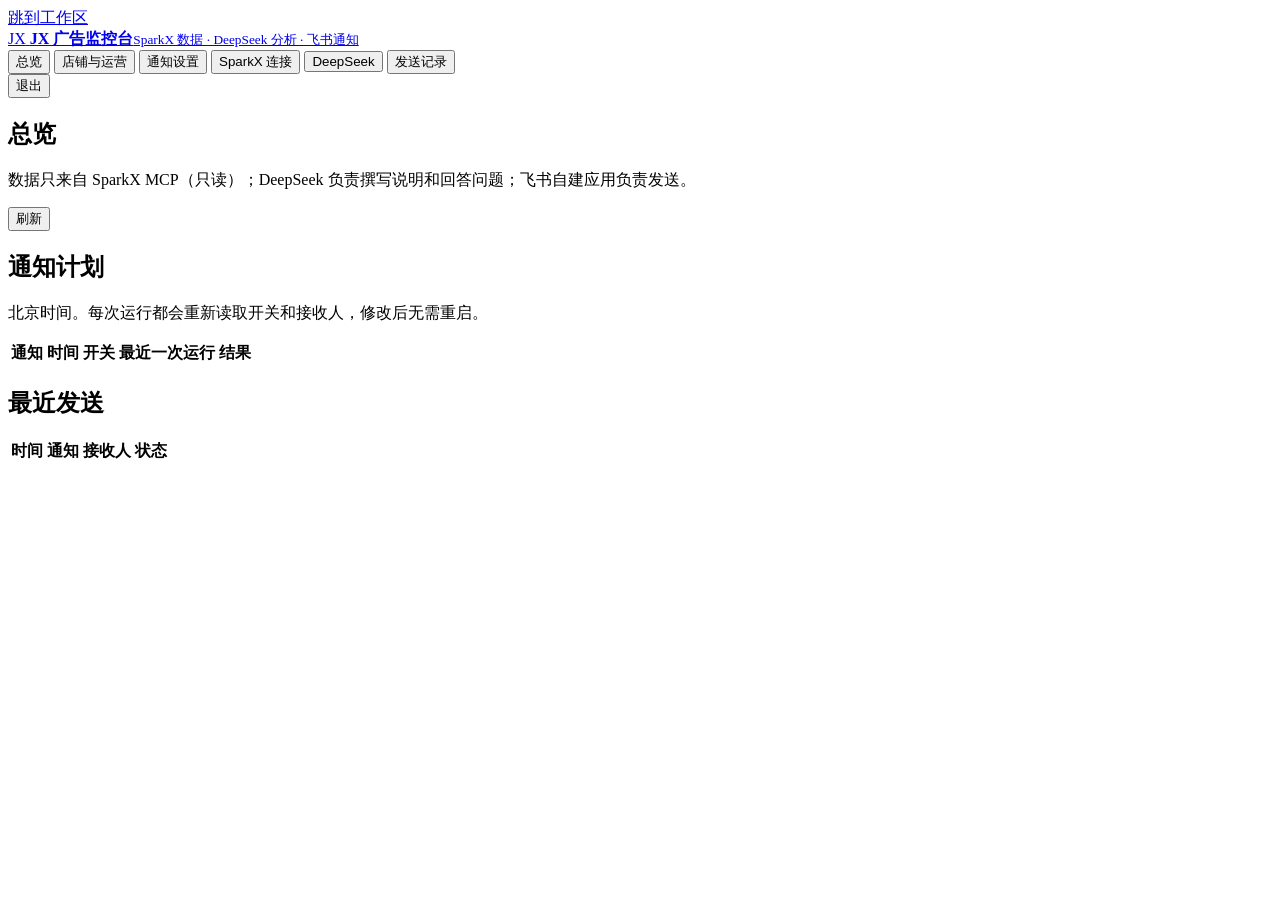
==== src/jx_alert/admin_ui/index.html @ 5958ccd2 "Remove the remaining Lingxing code; ignore unused runtime fields by name - Console: drop the name-ba" ====
<!doctype html>
<html lang="zh-CN">
<head>
  <meta charset="utf-8">
  <meta name="viewport" content="width=device-width, initial-scale=1">
  <meta name="color-scheme" content="light">
  <meta name="jx-console-csrf" content="{{CSRF}}">
  <title>JX 广告监控台</title>
  <link rel="stylesheet" href="/console/assets/console.css">
  <script src="/console/assets/console.js" defer></script>
</head>
<body>
  <a class="skip" href="#workspace">跳到工作区</a>
  <header class="masthead">
    <div class="masthead-inner">
      <a class="brand" href="/console/"><span class="brand-mark" aria-hidden="true">JX</span>
        <span><strong>JX 广告监控台</strong><small>SparkX 数据 · DeepSeek 分析 · 飞书通知</small></span></a>
      <nav class="navigation" aria-label="工作区">
        <button type="button" data-view="overview" aria-current="page">总览</button>
        <button type="button" data-view="stores">店铺与运营</button>
        <button type="button" data-view="notifications">通知设置</button>
        <button type="button" data-view="sparkx">SparkX 连接</button>
        <button type="button" data-view="deepseek">DeepSeek</button>
        <button type="button" data-view="deliveries">发送记录</button>
      </nav>
      <button type="button" id="logout" class="logout">退出</button>
    </div>
  </header>

  <main class="workspace" id="workspace" tabindex="-1">
    <div id="global-status" class="notice" role="status" hidden></div>

    <section data-panel="overview" aria-labelledby="overview-title">
      <div class="page-heading"><div><h1 id="overview-title">总览</h1>
        <p class="muted">数据只来自 SparkX MCP（只读）；DeepSeek 负责撰写说明和回答问题；飞书自建应用负责发送。</p></div>
        <button type="button" class="button secondary" data-refresh="overview">刷新</button></div>
      <div class="cards" id="status-cards"></div>
      <section class="panel"><div class="section-heading"><h2>通知计划</h2>
        <p class="muted">北京时间。每次运行都会重新读取开关和接收人，修改后无需重启。</p></div>
        <div class="table-scroll"><table><thead><tr><th scope="col">通知</th><th scope="col">时间</th><th scope="col">开关</th>
          <th scope="col">最近一次运行</th><th scope="col">结果</th></tr></thead><tbody id="lane-rows"></tbody></table></div></section>
      <section class="panel"><div class="section-heading"><h2>最近发送</h2></div>
        <div class="table-scroll"><table><thead><tr><th scope="col">时间</th><th scope="col">通知</th><th scope="col">接收人</th>
          <th scope="col">状态</th></tr></thead><tbody id="recent-rows"></tbody></table></div></section>
    </section>

    <section data-panel="stores" aria-labelledby="stores-title" hidden>
      <div class="page-heading"><div><h1 id="stores-title">店铺与运营</h1>
        <p class="muted">店铺来自 SparkX Token 授权的 Profile。每家店可指定运营（通知群成员）：未指定时通知照常发到群里，标注「未映射运营」；指定后，这家店出现异常时群消息会 @ 对应运营。关闭监控的店铺不进入任何通知。</p></div>
        <div class="control-actions"><button type="button" class="button secondary" id="refresh-roster">从 SparkX 刷新店铺</button></div></div>
      <div id="stores-status" class="notice" role="status" hidden></div>
      <section class="panel">
        <div class="toolbar"><label class="sr-only" for="store-search">搜索店铺或运营</label>
          <input id="store-search" type="search" placeholder="搜索店铺、站点或运营" autocomplete="off">
          <span id="roster-time" class="muted"></span></div>
        <div class="table-scroll"><table class="stores-table"><thead><tr><th scope="col">店铺</th><th scope="col">站点</th>
          <th scope="col">类型</th><th scope="col">监控</th><th scope="col">运营</th></tr></thead>
          <tbody id="store-rows"></tbody></table></div>
      </section>
      <section class="panel picker" id="operator-picker" hidden aria-labelledby="picker-title">
        <div class="section-heading"><div><h2 id="picker-title">选择运营</h2><p class="muted" id="picker-store"></p></div>
          <button type="button" class="link-button" id="picker-close">关闭</button></div>
        <div class="picker-body"><input id="picker-search" type="search" placeholder="搜索通知群成员" autocomplete="off">
          <fieldset id="picker-members" class="members"><legend class="sr-only">通知群成员</legend></fieldset>
          <div class="save-bar"><span class="muted">最多 10 位；只能选择通知群内的成员。</span>
            <button type="button" class="button primary" id="picker-save">保存运营</button></div></div>
      </section>
    </section>

    <section data-panel="notifications" aria-labelledby="notifications-title" hidden>
      <div class="page-heading"><div><h1 id="notifications-title">通知设置</h1>
        <p class="muted">三类通知均由 SparkX 直出数据生成，默认全部开启：始终发到通知群，店铺还没有运营时也照常发送；为店铺指定运营后，群消息会 @ 出问题店铺的对应运营。</p></div></div>
      <div id="notifications-status" class="notice" role="status" hidden></div>
      <div class="grid-2">
        <section class="panel" aria-labelledby="group-title"><div class="section-heading"><div><h2 id="group-title">通知群</h2>
          <p class="muted">群消息与群内 @机器人 问答使用此群；负责人和运营从此群成员中选择。</p></div></div>
          <div class="panel-body"><p>当前：<strong id="current-group">—</strong></p>
            <div class="inline-form"><label for="group-select">更换为</label><select id="group-select" disabled><option value="">先读取群列表</option></select>
              <button type="button" class="button secondary" id="load-groups">读取群列表</button></div>
            <label class="check"><input type="checkbox" id="group-confirm">我确认更换：旧群里尚未发送的消息将停止发送，不会补发到新群。</label>
            <div class="save-bar"><span></span><button type="button" class="button primary" id="save-group" disabled>保存通知群</button></div></div>
        </section>
        <section class="panel" aria-labelledby="leads-title"><div class="section-heading"><div><h2 id="leads-title">负责人</h2>
          <p class="muted">私聊接收，只能是通知群成员。</p></div></div>
          <div class="panel-body lead-list">
            <div class="lead"><div><strong>总负责人</strong><span class="muted">接收 08:30 全公司日报</span></div>
              <span class="chip" id="lead-company">未设置</span><button type="button" class="link-button" data-lead="company">选择</button></div>
            <div class="lead"><div><strong>广告负责人</strong><span class="muted">接收异常复盘与实时监控（全部店铺，标注对应运营）</span></div>
              <span class="chip" id="lead-ad">未设置</span><button type="button" class="link-button" data-lead="ad">选择</button></div>
            <div id="lead-picker" hidden><input id="lead-search" type="search" placeholder="搜索通知群成员" autocomplete="off">
              <fieldset id="lead-members" class="members"><legend class="sr-only">选择一位负责人</legend></fieldset>
              <div class="save-bar"><button type="button" class="link-button" id="lead-clear">清空</button>
                <button type="button" class="button primary" id="lead-save">保存负责人</button></div></div>
          </div>
        </section>
      </div>
      <form id="lanes-form" class="lanes" autocomplete="off">
        <section class="panel lane" data-lane="daily"><div class="section-heading"><div><h2>08:30 广告日报</h2>
          <p class="muted">昨日（美西完整日）全公司销售额、订单量、广告花费、ACOS、TACOS、CVR、PPC，站点汇总与有花费店铺明细，加「须知」。</p></div>
          <button type="button" class="button secondary" data-preview="daily">预览</button></div>
          <div class="panel-body switches">
            <label class="check"><input type="checkbox" name="enabled">开启</label>
            <label class="check"><input type="checkbox" name="to_group">发到通知群</label>
            <label class="check"><input type="checkbox" name="to_lead">私聊总负责人</label>
            <label class="check"><input type="checkbox" name="ai">DeepSeek 撰写须知（数字逐项核对）</label></div></section>
        <section class="panel lane" data-lane="review"><div class="section-heading"><div><h2>08:30 广告异常复盘</h2>
          <p class="muted">近 7 日对比前 7 日，campaign 级：全店零曝光、高花费零出单、ACOS 恶化、加预算后销售下滑、异常停摆，附建议出价。</p></div>
          <button type="button" class="button secondary" data-preview="review">预览</button></div>
          <div class="panel-body switches">
            <label class="check"><input type="checkbox" name="enabled">开启</label>
            <label class="check"><input type="checkbox" name="weekly">仅每周一发送</label>
            <label class="check"><input type="checkbox" name="to_group">发到通知群</label>
            <label class="check"><input type="checkbox" name="mention_operators">群内 @ 出问题店铺的对应运营</label>
            <label class="check"><input type="checkbox" name="to_lead">私聊广告负责人</label>
            <label class="check"><input type="checkbox" name="to_operators">另外私聊对应运营（只含其店铺）</label>
            <label class="check"><input type="checkbox" name="ai">DeepSeek 撰写判断与建议</label></div></section>
        <section class="panel lane" data-lane="hourly"><div class="section-heading"><div><h2>每小时实时监控</h2>
          <p class="muted">美西当日截至目前的 campaign 数据：高花费无转化、高花费低转化、低花费无转化、低花费高转化。同一活动同类提醒每天一次。</p></div>
          <button type="button" class="button secondary" data-preview="hourly">预览</button></div>
          <div class="panel-body switches">
            <label class="check"><input type="checkbox" name="enabled">开启</label>
            <label class="check"><input type="checkbox" name="to_group">发到通知群</label>
            <label class="check"><input type="checkbox" name="mention_operators">群内 @ 出问题店铺的对应运营</label>
            <label class="check"><input type="checkbox" name="to_lead">私聊广告负责人</label>
            <label class="check"><input type="checkbox" name="to_operators">另外私聊对应运营（只含其店铺）</label></div>
          <div class="panel-body thresholds">
            <label>发送时段（北京）<span class="pair"><input type="number" name="start_hour" min="0" max="23" step="1"> 点至
              <input type="number" name="end_hour" min="1" max="24" step="1"> 点</span></label>
            <label>高花费线（$）<input type="number" name="high_spend" min="1" step="1"></label>
            <label>低花费起算（$）<input type="number" name="low_spend" min="0" step="1"></label>
            <label>低花费无转化最少点击<input type="number" name="min_clicks" min="1" step="1"></label>
            <label>低转化：ACOS ≥（%）<input type="number" name="acos_high" min="1" step="1"></label>
            <label>低转化：CVR &lt;（%）<input type="number" name="cvr_low" min="0" step="0.5"></label>
            <label>高转化：ACOS ≤（%）<input type="number" name="acos_good" min="1" step="1"></label>
            <label>高转化：最少订单<input type="number" name="min_orders_good" min="1" step="1"></label></div></section>
        <div class="save-bar sticky"><span class="muted" id="lanes-updated"></span>
          <button type="submit" class="button primary" id="save-lanes">保存通知设置</button></div>
      </form>
      <section class="panel" id="preview-panel" hidden aria-labelledby="preview-title">
        <div class="section-heading"><div><h2 id="preview-title">预览</h2><p class="muted" id="preview-info"></p></div>
          <button type="button" class="link-button" id="preview-close">关闭</button></div>
        <div class="panel-body"><div id="preview-card" class="feishu-card"></div>
          <details><summary>纯文本</summary><pre id="preview-text"></pre></details></div>
      </section>
    </section>

    <section data-panel="sparkx" aria-labelledby="sparkx-title" hidden>
      <div class="page-heading"><div><h1 id="sparkx-title">SparkX 连接</h1>
        <p class="muted">只调用只读工具 get_user_authorized_context、get_ads_perf、get_entity_metadata；写操作工具不可达。</p></div></div>
      <div id="sparkx-status" class="notice" role="status" hidden></div>
      <section class="panel"><div class="panel-body">
        <dl class="facts" id="sparkx-facts"></dl>
        <form id="sparkx-form" class="stack" autocomplete="off">
          <label for="sparkx-token">SparkX MCP Token</label>
          <input id="sparkx-token" type="password" maxlength="4096" autocomplete="new-password" spellcheck="false"
                 placeholder="在 SparkX 后台「MCP &amp; Skills」生成；填写新值后保存，原值不回显">
          <div class="control-actions"><button type="submit" class="button primary">保存 Token</button>
            <button type="button" class="button secondary" id="sparkx-test">测试连接</button>
            <button type="button" class="link-button" id="sparkx-clear">清除控制台 Token</button></div>
        </form></div></section>
      <section class="panel" id="sparkx-profiles-panel" hidden><div class="section-heading"><h2>Token 已授权的店铺</h2></div>
        <div class="table-scroll"><table><thead><tr><th scope="col">Profile ID</th><th scope="col">店铺</th><th scope="col">站点</th>
          <th scope="col">类型</th></tr></thead><tbody id="sparkx-profiles"></tbody></table></div></section>
    </section>

    <section data-panel="deepseek" aria-labelledby="deepseek-title" hidden>
      <div class="page-heading"><div><h1 id="deepseek-title">DeepSeek</h1>
        <p class="muted">用于日报「须知」、复盘建议和飞书问答。测试连接只调用免费的模型列表与余额接口。</p></div></div>
      <div id="deepseek-status" class="notice" role="status" hidden></div>
      <section class="panel"><div class="panel-body">
        <dl class="facts" id="deepseek-facts"></dl>
        <form id="deepseek-form" class="stack" autocomplete="off">
          <label for="deepseek-key">API Key</label>
          <input id="deepseek-key" type="password" maxlength="512" autocomplete="new-password" spellcheck="false"
                 placeholder="填写新值；留空保留当前密钥">
          <label for="deepseek-model">模型</label><select id="deepseek-model"></select>
          <label for="deepseek-timeout">超时（秒）</label><input id="deepseek-timeout" type="number" min="1" max="120" step="1">
          <div class="control-actions"><button type="submit" class="button primary">保存</button>
            <button type="button" class="button secondary" id="deepseek-test">测试连接</button></div>
        </form></div></section>
    </section>

    <section data-panel="deliveries" aria-labelledby="deliveries-title" hidden>
      <div class="page-heading"><div><h1 id="deliveries-title">发送记录</h1>
        <p class="muted">最近 30 条日报、复盘、实时监控与问答回复。「可能已提交」的消息不会自动重发。</p></div>
        <button type="button" class="button secondary" data-refresh="deliveries">刷新</button></div>
      <section class="panel"><div class="table-scroll"><table><thead><tr><th scope="col">时间</th><th scope="col">通知</th>
        <th scope="col">接收人</th><th scope="col">标题</th><th scope="col">状态</th><th scope="col">说明</th></tr></thead>
        <tbody id="delivery-rows"></tbody></table></div></section>
    </section>
  </main>
</body>
</html>
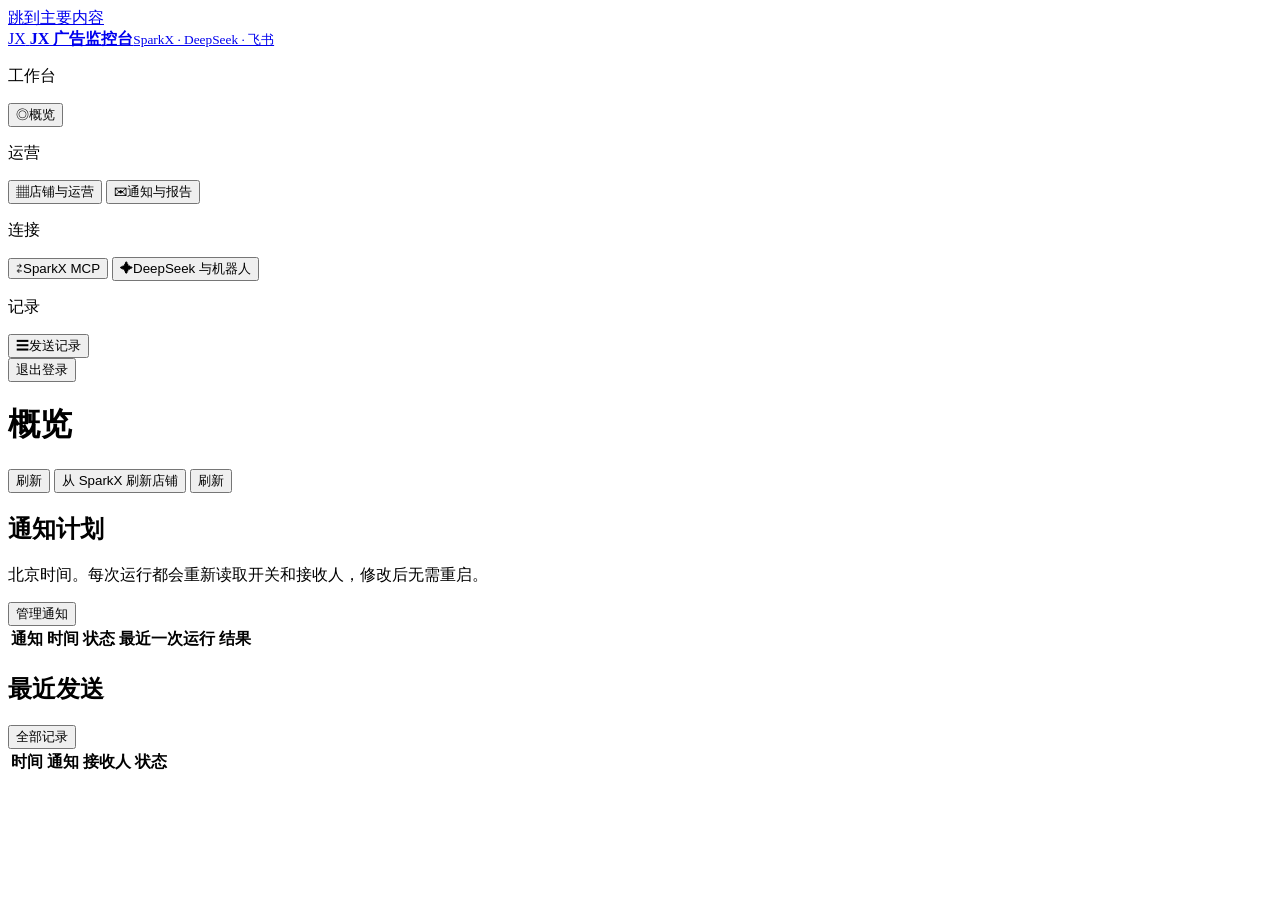
==== commit e828d003: "DeepSeek queries SparkX MCP itself; free chat in Feishu; console redesign Owner decision: DeepSeek w" ====
--- a/src/jx_alert/admin_ui/index.html
+++ b/src/jx_alert/admin_ui/index.html
@@ -9,185 +9,334 @@
   <link rel="stylesheet" href="/console/assets/console.css">
   <script src="/console/assets/console.js" defer></script>
 </head>
-<body>
-  <a class="skip" href="#workspace">跳到工作区</a>
-  <header class="masthead">
-    <div class="masthead-inner">
-      <a class="brand" href="/console/"><span class="brand-mark" aria-hidden="true">JX</span>
-        <span><strong>JX 广告监控台</strong><small>SparkX 数据 · DeepSeek 分析 · 飞书通知</small></span></a>
-      <nav class="navigation" aria-label="工作区">
-        <button type="button" data-view="overview" aria-current="page">总览</button>
-        <button type="button" data-view="stores">店铺与运营</button>
-        <button type="button" data-view="notifications">通知设置</button>
-        <button type="button" data-view="sparkx">SparkX 连接</button>
-        <button type="button" data-view="deepseek">DeepSeek</button>
-        <button type="button" data-view="deliveries">发送记录</button>
-      </nav>
-      <button type="button" id="logout" class="logout">退出</button>
+<body class="app">
+  <a class="skip" href="#workspace">跳到主要内容</a>
+  <aside class="sidebar" aria-label="导航">
+    <a class="brand" href="/console/"><span class="brand-mark" aria-hidden="true">JX</span>
+      <span><strong>JX 广告监控台</strong><small>SparkX · DeepSeek · 飞书</small></span></a>
+    <nav class="nav" aria-label="工作区">
+      <p class="nav-group">工作台</p>
+      <button type="button" data-view="overview" aria-current="page"><span class="nav-icon" aria-hidden="true">◎</span>概览</button>
+      <p class="nav-group">运营</p>
+      <button type="button" data-view="stores"><span class="nav-icon" aria-hidden="true">▦</span>店铺与运营</button>
+      <button type="button" data-view="notifications"><span class="nav-icon" aria-hidden="true">✉</span>通知与报告</button>
+      <p class="nav-group">连接</p>
+      <button type="button" data-view="sparkx"><span class="nav-icon" aria-hidden="true">⇄</span>SparkX MCP</button>
+      <button type="button" data-view="deepseek"><span class="nav-icon" aria-hidden="true">✦</span>DeepSeek 与机器人</button>
+      <p class="nav-group">记录</p>
+      <button type="button" data-view="deliveries"><span class="nav-icon" aria-hidden="true">☰</span>发送记录</button>
+    </nav>
+    <button type="button" id="logout" class="nav-logout">退出登录</button>
+  </aside>
+
+  <div class="main">
+    <header class="topbar">
+      <div class="topbar-title"><h1 id="page-title">概览</h1><p id="page-subtitle" class="muted"></p></div>
+      <div class="topbar-actions" id="page-actions">
+        <button type="button" class="button secondary" data-for="overview" data-refresh="overview">刷新</button>
+        <button type="button" class="button primary" data-for="stores" id="refresh-roster">从 SparkX 刷新店铺</button>
+        <button type="button" class="button secondary" data-for="deliveries" data-refresh="deliveries">刷新</button>
+      </div>
+    </header>
+
+    <main class="workspace" id="workspace" tabindex="-1">
+      <div id="global-status" class="notice" role="status" hidden></div>
+
+      <!-- ============================================================ 概览 -->
+      <section data-panel="overview" data-title="概览" data-subtitle="三条通知由 DeepSeek 调用 SparkX MCP（只读）生成，飞书自建应用发送。">
+        <section class="panel setup" id="setup-panel" hidden aria-labelledby="setup-title">
+          <div class="panel-head"><div><h2 id="setup-title">开始使用</h2>
+            <p class="muted">按顺序完成下面几步，通知就会按计划发出。</p></div>
+            <span class="badge" id="setup-progress"></span></div>
+          <ol class="steps" id="setup-steps"></ol>
+        </section>
+        <div class="stat-grid" id="status-cards"></div>
+        <section class="panel" aria-labelledby="plan-title">
+          <div class="panel-head"><div><h2 id="plan-title">通知计划</h2>
+            <p class="muted">北京时间。每次运行都会重新读取开关和接收人，修改后无需重启。</p></div>
+            <button type="button" class="button ghost" data-go="notifications">管理通知</button></div>
+          <div class="table-scroll"><table><thead><tr><th scope="col">通知</th><th scope="col">时间</th><th scope="col">状态</th>
+            <th scope="col">最近一次运行</th><th scope="col">结果</th></tr></thead><tbody id="lane-rows"></tbody></table></div>
+        </section>
+        <section class="panel" aria-labelledby="recent-title">
+          <div class="panel-head"><h2 id="recent-title">最近发送</h2>
+            <button type="button" class="button ghost" data-go="deliveries">全部记录</button></div>
+          <div class="table-scroll"><table><thead><tr><th scope="col">时间</th><th scope="col">通知</th><th scope="col">接收人</th>
+            <th scope="col">状态</th></tr></thead><tbody id="recent-rows"></tbody></table></div>
+        </section>
+      </section>
+
+      <!-- ============================================================ 店铺与运营 -->
+      <section data-panel="stores" hidden data-title="店铺与运营"
+               data-subtitle="店铺来自 SparkX Token 授权的 Profile。为店铺指定运营后，这家店出现问题时群消息会 @ 对应运营；未指定时照常发送，标注「未映射运营」。">
+        <div id="stores-status" class="notice" role="status" hidden></div>
+        <section class="panel">
+          <div class="toolbar">
+            <label class="search"><span class="sr-only">搜索店铺或运营</span>
+              <input id="store-search" type="search" placeholder="搜索店铺、站点、Profile ID 或运营" autocomplete="off"></label>
+            <div class="segmented" role="group" aria-label="筛选店铺" id="store-filter">
+              <button type="button" data-filter="all" aria-pressed="true">全部 <span data-count="all"></span></button>
+              <button type="button" data-filter="unmapped" aria-pressed="false">未指定运营 <span data-count="unmapped"></span></button>
+              <button type="button" data-filter="paused" aria-pressed="false">未纳入通知 <span data-count="paused"></span></button>
+            </div>
+            <span id="roster-time" class="muted toolbar-end"></span>
+          </div>
+          <div class="bulkbar" id="bulk-bar" hidden>
+            <strong id="bulk-count"></strong>
+            <button type="button" class="button primary small" id="bulk-assign">指定运营</button>
+            <button type="button" class="button secondary small" id="bulk-include">纳入通知</button>
+            <button type="button" class="button secondary small" id="bulk-exclude">暂停通知</button>
+            <button type="button" class="button ghost small" id="bulk-clear">取消选择</button>
+          </div>
+          <div class="table-scroll"><table class="stores-table"><thead><tr>
+            <th scope="col" class="col-check"><input type="checkbox" id="select-all" aria-label="选择全部显示的店铺"></th>
+            <th scope="col">店铺</th><th scope="col">站点</th><th scope="col">类型</th><th scope="col">运营</th>
+            <th scope="col">纳入通知</th><th scope="col" class="col-actions"><span class="sr-only">操作</span></th></tr></thead>
+            <tbody id="store-rows"></tbody></table></div>
+        </section>
+      </section>
+
+      <!-- ============================================================ 通知与报告 -->
+      <section data-panel="notifications" hidden data-title="通知与报告"
+               data-subtitle="三条通知默认全部开启：DeepSeek 按下面的任务说明调用 SparkX 查询并撰写，结果发到通知群和负责人。">
+        <div id="notifications-status" class="notice" role="status" hidden></div>
+        <h2 class="section-title">接收对象</h2>
+        <div class="grid-2">
+          <section class="panel" aria-labelledby="group-title">
+            <div class="panel-head"><div><h2 id="group-title">通知群</h2>
+              <p class="muted">群消息和群内 @机器人 问答都用这个群；负责人和运营从群成员中选择。</p></div></div>
+            <div class="panel-body">
+              <div class="kv"><span class="muted">当前</span><strong id="current-group">—</strong>
+                <button type="button" class="button secondary small" id="load-groups">更换</button></div>
+              <div id="group-change" class="stack" hidden>
+                <label class="field"><span>选择机器人已加入的群</span><select id="group-select"></select></label>
+                <label class="check"><input type="checkbox" id="group-confirm">我确认更换：旧群里尚未发出的消息将停止发送，不会补发到新群。</label>
+                <div class="actions-end"><button type="button" class="button ghost" id="group-cancel">取消</button>
+                  <button type="button" class="button primary" id="save-group">保存通知群</button></div>
+              </div>
+            </div>
+          </section>
+          <section class="panel" aria-labelledby="leads-title">
+            <div class="panel-head"><div><h2 id="leads-title">负责人</h2><p class="muted">私聊接收，只能是通知群成员。</p></div></div>
+            <div class="panel-body list">
+              <div class="list-row"><div><strong>总负责人</strong><span class="muted">接收 08:30 广告日报</span></div>
+                <span class="chip" id="lead-company">未设置</span>
+                <button type="button" class="button secondary small" data-lead="company">选择</button></div>
+              <div class="list-row"><div><strong>广告负责人</strong><span class="muted">接收异常复盘和实时监控（全部店铺，标注运营）</span></div>
+                <span class="chip" id="lead-ad">未设置</span>
+                <button type="button" class="button secondary small" data-lead="ad">选择</button></div>
+            </div>
+          </section>
+        </div>
+
+        <h2 class="section-title">通知</h2>
+        <form id="lanes-form" class="lanes" autocomplete="off" novalidate>
+          <section class="panel lane" data-lane="daily" aria-labelledby="lane-daily-title">
+            <div class="panel-head"><div><h2 id="lane-daily-title">08:30 广告日报</h2>
+              <p class="muted">每天 08:30（北京）· 美西最近一个完整日的全公司与各店铺数据</p></div>
+              <label class="switch"><input type="checkbox" name="enabled" role="switch"><span class="switch-track" aria-hidden="true"></span><span class="switch-text">开启</span></label></div>
+            <div class="panel-body lane-grid">
+              <fieldset class="field-group"><legend>发送给</legend>
+                <label class="check"><input type="checkbox" name="to_group">通知群</label>
+                <label class="check"><input type="checkbox" name="to_lead">总负责人（私聊）</label></fieldset>
+              <div class="prompt-field"><div class="prompt-head"><label for="prompt-daily">DeepSeek 任务说明</label>
+                <span class="muted prompt-state" data-prompt-state="daily"></span>
+                <button type="button" class="button ghost small" data-reset-prompt="daily">恢复默认</button></div>
+                <textarea id="prompt-daily" name="prompt" rows="8" maxlength="4000" spellcheck="false"></textarea>
+                <p class="hint">统计日期、店铺范围和输出格式由系统自动附加；这里写希望 DeepSeek 关注和呈现的内容。</p></div>
+            </div>
+            <div class="panel-foot"><button type="button" class="button secondary" data-preview="daily">预览</button></div>
+          </section>
+
+          <section class="panel lane" data-lane="review" aria-labelledby="lane-review-title">
+            <div class="panel-head"><div><h2 id="lane-review-title">08:30 广告异常复盘</h2>
+              <p class="muted">每天 08:30（北京）· 近 7 日对比前 7 日，campaign 级异常和建议出价</p></div>
+              <label class="switch"><input type="checkbox" name="enabled" role="switch"><span class="switch-track" aria-hidden="true"></span><span class="switch-text">开启</span></label></div>
+            <div class="panel-body lane-grid">
+              <fieldset class="field-group"><legend>发送给</legend>
+                <label class="check"><input type="checkbox" name="to_group">通知群</label>
+                <label class="check"><input type="checkbox" name="mention_operators">群内 @ 出问题店铺的运营</label>
+                <label class="check"><input type="checkbox" name="to_lead">广告负责人（私聊）</label>
+                <label class="check"><input type="checkbox" name="to_operators">运营私聊（只含其店铺）</label></fieldset>
+              <fieldset class="field-group"><legend>频率</legend>
+                <label class="check"><input type="checkbox" name="weekly">仅每周一发送</label></fieldset>
+              <div class="prompt-field"><div class="prompt-head"><label for="prompt-review">DeepSeek 任务说明</label>
+                <span class="muted prompt-state" data-prompt-state="review"></span>
+                <button type="button" class="button ghost small" data-reset-prompt="review">恢复默认</button></div>
+                <textarea id="prompt-review" name="prompt" rows="10" maxlength="4000" spellcheck="false"></textarea>
+                <p class="hint">时间窗口、店铺范围和 @ 运营所需的信息由系统自动附加。</p></div>
+            </div>
+            <div class="panel-foot"><button type="button" class="button secondary" data-preview="review">预览</button></div>
+          </section>
+
+          <section class="panel lane" data-lane="hourly" aria-labelledby="lane-hourly-title">
+            <div class="panel-head"><div><h2 id="lane-hourly-title">每小时实时监控</h2>
+              <p class="muted">发送时段内每小时 · 美西今日截至目前，同一活动同类提醒每天一次</p></div>
+              <label class="switch"><input type="checkbox" name="enabled" role="switch"><span class="switch-track" aria-hidden="true"></span><span class="switch-text">开启</span></label></div>
+            <div class="panel-body lane-grid">
+              <fieldset class="field-group"><legend>发送给</legend>
+                <label class="check"><input type="checkbox" name="to_group">通知群</label>
+                <label class="check"><input type="checkbox" name="mention_operators">群内 @ 出问题店铺的运营</label>
+                <label class="check"><input type="checkbox" name="to_lead">广告负责人（私聊）</label>
+                <label class="check"><input type="checkbox" name="to_operators">运营私聊（只含其店铺）</label></fieldset>
+              <fieldset class="field-group"><legend>发送时段（北京）</legend>
+                <div class="pair"><input type="number" name="start_hour" min="0" max="23" step="1" aria-label="开始">
+                  <span>点至</span><input type="number" name="end_hour" min="1" max="24" step="1" aria-label="结束"><span>点</span></div></fieldset>
+              <fieldset class="field-group thresholds"><legend>提醒规则</legend>
+                <label class="field"><span>高花费线（$）</span><input type="number" name="high_spend" min="1" step="1"></label>
+                <label class="field"><span>低花费起算（$）</span><input type="number" name="low_spend" min="0" step="1"></label>
+                <label class="field"><span>低花费无转化 · 最少点击</span><input type="number" name="min_clicks" min="1" step="1"></label>
+                <label class="field"><span>低转化 · ACOS ≥（%）</span><input type="number" name="acos_high" min="1" step="1"></label>
+                <label class="field"><span>低转化 · CVR &lt;（%）</span><input type="number" name="cvr_low" min="0" step="0.5"></label>
+                <label class="field"><span>高转化 · ACOS ≤（%）</span><input type="number" name="acos_good" min="1" step="1"></label>
+                <label class="field"><span>高转化 · 最少订单</span><input type="number" name="min_orders_good" min="1" step="1"></label></fieldset>
+              <div class="prompt-field"><div class="prompt-head"><label for="prompt-hourly">补充说明（可选）</label>
+                <span class="muted prompt-state" data-prompt-state="hourly"></span>
+                <button type="button" class="button ghost small" data-reset-prompt="hourly">清空</button></div>
+                <textarea id="prompt-hourly" name="prompt" rows="3" maxlength="4000" spellcheck="false"
+                          placeholder="例如：建议写得更具体，优先提醒花费最高的活动。"></textarea>
+                <p class="hint">提醒规则由上面的阈值决定；DeepSeek 只返回符合规则、能在 SparkX 结果中找到的活动。</p></div>
+            </div>
+            <div class="panel-foot"><button type="button" class="button secondary" data-preview="hourly">预览</button></div>
+          </section>
+
+          <div class="savebar" id="lanes-savebar" hidden>
+            <span><strong>有未保存的修改</strong><span class="muted" id="lanes-updated"></span></span>
+            <span class="actions-end"><button type="button" class="button ghost" id="lanes-revert">撤销修改</button>
+              <button type="submit" class="button primary" id="save-lanes">保存通知设置</button></span>
+          </div>
+        </form>
+      </section>
+
+      <!-- ============================================================ SparkX MCP -->
+      <section data-panel="sparkx" hidden data-title="SparkX MCP"
+               data-subtitle="DeepSeek 通过 SparkX AI MCP 读取广告数据，并按 SparkX 官方 Skills 的方法查询和分析。只提供只读工具。">
+        <div id="sparkx-status" class="notice" role="status" hidden></div>
+        <div class="grid-2">
+          <section class="panel" aria-labelledby="sparkx-conn-title">
+            <div class="panel-head"><div><h2 id="sparkx-conn-title">连接</h2><p class="muted">MCP Token 只写不读，保存后不会回显。</p></div>
+              <span class="badge" id="sparkx-badge"></span></div>
+            <div class="panel-body">
+              <dl class="facts" id="sparkx-facts"></dl>
+              <form id="sparkx-form" class="stack" autocomplete="off">
+                <label class="field"><span>新的 SparkX MCP Token</span>
+                  <input id="sparkx-token" type="password" maxlength="4096" autocomplete="new-password" spellcheck="false"
+                         placeholder="在 SparkX 后台「MCP &amp; Skills」生成"></label>
+                <div class="actions-end"><button type="button" class="button ghost" id="sparkx-clear">清除控制台 Token</button>
+                  <button type="button" class="button secondary" id="sparkx-test">测试连接</button>
+                  <button type="submit" class="button primary">保存 Token</button></div>
+              </form>
+            </div>
+          </section>
+          <section class="panel" aria-labelledby="skills-title">
+            <div class="panel-head"><div><h2 id="skills-title">官方 Skills</h2>
+              <p class="muted">从 GitHub SparkXAI/SparkXAI-MCP 安装只读 Skills（查询方法、口径和分析流程），写操作 Skill 不会安装。</p></div>
+              <span class="badge" id="skills-badge"></span></div>
+            <div class="panel-body">
+              <dl class="facts" id="skills-facts"></dl>
+              <div class="actions-end"><button type="button" class="button secondary" id="skills-check">检查更新</button>
+                <button type="button" class="button primary" id="skills-install">安装 / 更新</button></div>
+            </div>
+          </section>
+        </div>
+        <section class="panel" aria-labelledby="skills-list-title">
+          <div class="panel-head"><h2 id="skills-list-title">已安装的 Skills</h2></div>
+          <div class="table-scroll"><table class="skills-table"><thead><tr><th scope="col">Skill</th><th scope="col">版本</th><th scope="col">用到的工具</th>
+            <th scope="col">用途</th></tr></thead><tbody id="skills-rows"></tbody></table></div>
+        </section>
+        <section class="panel" aria-labelledby="tools-title">
+          <div class="panel-head"><div><h2 id="tools-title">提供给 DeepSeek 的工具</h2>
+            <p class="muted">只有 SparkX 标记为只读、且在白名单内的工具会提供给 DeepSeek；工具说明和返回结果与 SparkX 原样一致。</p></div></div>
+          <div class="panel-body"><div class="chips" id="tool-chips"></div></div>
+        </section>
+        <section class="panel" id="sparkx-profiles-panel" hidden aria-labelledby="profiles-title">
+          <div class="panel-head"><h2 id="profiles-title">Token 已授权的店铺</h2></div>
+          <div class="table-scroll"><table><thead><tr><th scope="col">Profile ID</th><th scope="col">店铺</th><th scope="col">站点</th>
+            <th scope="col">类型</th></tr></thead><tbody id="sparkx-profiles"></tbody></table></div>
+        </section>
+      </section>
+
+      <!-- ============================================================ DeepSeek 与机器人 -->
+      <section data-panel="deepseek" hidden data-title="DeepSeek 与机器人"
+               data-subtitle="DeepSeek 负责调用 SparkX、撰写三条通知，并在飞书机器人里自由聊天。">
+        <div id="deepseek-status" class="notice" role="status" hidden></div>
+        <div class="grid-2">
+          <section class="panel" aria-labelledby="deepseek-title">
+            <div class="panel-head"><div><h2 id="deepseek-title">DeepSeek</h2><p class="muted">API Key 只写不读；测试连接只调用免费的模型列表与余额接口。</p></div>
+              <span class="badge" id="deepseek-badge"></span></div>
+            <div class="panel-body">
+              <dl class="facts" id="deepseek-facts"></dl>
+              <form id="deepseek-form" class="stack" autocomplete="off">
+                <label class="field"><span>API Key</span>
+                  <input id="deepseek-key" type="password" maxlength="512" autocomplete="new-password" spellcheck="false"
+                         placeholder="填写新值；留空保留当前密钥"></label>
+                <div class="grid-fields">
+                  <label class="field"><span>模型</span><select id="deepseek-model"></select></label>
+                  <label class="field"><span>单次请求超时（秒）</span>
+                    <input id="deepseek-timeout" type="number" min="1" max="300" step="1"></label></div>
+                <label class="switch"><input type="checkbox" id="deepseek-thinking" role="switch"><span class="switch-track" aria-hidden="true"></span>
+                  <span class="switch-text">深度思考（更准确，稍慢）</span></label>
+                <p class="hint">定时通知在后台运行，每次请求至少等待 180 秒；问答至少等待 90 秒。</p>
+                <div class="actions-end"><button type="button" class="button secondary" id="deepseek-test">测试连接</button>
+                  <button type="submit" class="button primary">保存</button></div>
+              </form>
+            </div>
+          </section>
+          <section class="panel" aria-labelledby="bot-title">
+            <div class="panel-head"><div><h2 id="bot-title">飞书机器人</h2><p class="muted">由服务器配置开启（FEISHU_BOT_ENABLED）。</p></div>
+              <span class="badge" id="bot-badge"></span></div>
+            <div class="panel-body">
+              <ul class="bullets">
+                <li>群里 @机器人，或私聊机器人，都可以自由聊天；需要数据时 DeepSeek 会自己调用 SparkX 查询。</li>
+                <li>同一段对话会记住最近 6 轮（60 分钟内），可以直接追问「那上周呢」。</li>
+                <li>群内只回复通知群；私聊限负责人、运营和通知群成员。</li>
+                <li>只能查询，不能修改广告、预算或出价。</li>
+              </ul>
+            </div>
+          </section>
+        </div>
+      </section>
+
+      <!-- ============================================================ 发送记录 -->
+      <section data-panel="deliveries" hidden data-title="发送记录" data-subtitle="最近 30 条通知和问答回复。「可能已提交」的消息不会自动重发。">
+        <section class="panel"><div class="table-scroll"><table><thead><tr><th scope="col">时间</th><th scope="col">通知</th>
+          <th scope="col">接收人</th><th scope="col">标题</th><th scope="col">状态</th><th scope="col">说明</th></tr></thead>
+          <tbody id="delivery-rows"></tbody></table></div></section>
+      </section>
+    </main>
+  </div>
+
+  <!-- ============================================================ dialogs -->
+  <div class="overlay" id="member-dialog" hidden>
+    <div class="dialog" role="dialog" aria-modal="true" aria-labelledby="member-dialog-title">
+      <header class="dialog-head"><div><h2 id="member-dialog-title">指定运营</h2><p class="muted" id="member-dialog-subtitle"></p></div>
+        <button type="button" class="icon-button" data-close aria-label="关闭">×</button></header>
+      <div class="dialog-body">
+        <label class="search"><span class="sr-only">搜索通知群成员</span>
+          <input id="member-search" type="search" placeholder="搜索通知群成员" autocomplete="off"></label>
+        <fieldset id="member-list" class="members"><legend class="sr-only">通知群成员</legend></fieldset>
+      </div>
+      <footer class="dialog-foot"><span class="muted" id="member-hint"></span>
+        <span class="actions-end"><button type="button" class="button ghost" id="member-clear" hidden>清空</button>
+          <button type="button" class="button ghost" data-close>取消</button>
+          <button type="button" class="button primary" id="member-save">保存</button></span></footer>
     </div>
-  </header>
-
-  <main class="workspace" id="workspace" tabindex="-1">
-    <div id="global-status" class="notice" role="status" hidden></div>
-
-    <section data-panel="overview" aria-labelledby="overview-title">
-      <div class="page-heading"><div><h1 id="overview-title">总览</h1>
-        <p class="muted">数据只来自 SparkX MCP（只读）；DeepSeek 负责撰写说明和回答问题；飞书自建应用负责发送。</p></div>
-        <button type="button" class="button secondary" data-refresh="overview">刷新</button></div>
-      <div class="cards" id="status-cards"></div>
-      <section class="panel"><div class="section-heading"><h2>通知计划</h2>
-        <p class="muted">北京时间。每次运行都会重新读取开关和接收人，修改后无需重启。</p></div>
-        <div class="table-scroll"><table><thead><tr><th scope="col">通知</th><th scope="col">时间</th><th scope="col">开关</th>
-          <th scope="col">最近一次运行</th><th scope="col">结果</th></tr></thead><tbody id="lane-rows"></tbody></table></div></section>
-      <section class="panel"><div class="section-heading"><h2>最近发送</h2></div>
-        <div class="table-scroll"><table><thead><tr><th scope="col">时间</th><th scope="col">通知</th><th scope="col">接收人</th>
-          <th scope="col">状态</th></tr></thead><tbody id="recent-rows"></tbody></table></div></section>
-    </section>
-
-    <section data-panel="stores" aria-labelledby="stores-title" hidden>
-      <div class="page-heading"><div><h1 id="stores-title">店铺与运营</h1>
-        <p class="muted">店铺来自 SparkX Token 授权的 Profile。每家店可指定运营（通知群成员）：未指定时通知照常发到群里，标注「未映射运营」；指定后，这家店出现异常时群消息会 @ 对应运营。关闭监控的店铺不进入任何通知。</p></div>
-        <div class="control-actions"><button type="button" class="button secondary" id="refresh-roster">从 SparkX 刷新店铺</button></div></div>
-      <div id="stores-status" class="notice" role="status" hidden></div>
-      <section class="panel">
-        <div class="toolbar"><label class="sr-only" for="store-search">搜索店铺或运营</label>
-          <input id="store-search" type="search" placeholder="搜索店铺、站点或运营" autocomplete="off">
-          <span id="roster-time" class="muted"></span></div>
-        <div class="table-scroll"><table class="stores-table"><thead><tr><th scope="col">店铺</th><th scope="col">站点</th>
-          <th scope="col">类型</th><th scope="col">监控</th><th scope="col">运营</th></tr></thead>
-          <tbody id="store-rows"></tbody></table></div>
-      </section>
-      <section class="panel picker" id="operator-picker" hidden aria-labelledby="picker-title">
-        <div class="section-heading"><div><h2 id="picker-title">选择运营</h2><p class="muted" id="picker-store"></p></div>
-          <button type="button" class="link-button" id="picker-close">关闭</button></div>
-        <div class="picker-body"><input id="picker-search" type="search" placeholder="搜索通知群成员" autocomplete="off">
-          <fieldset id="picker-members" class="members"><legend class="sr-only">通知群成员</legend></fieldset>
-          <div class="save-bar"><span class="muted">最多 10 位；只能选择通知群内的成员。</span>
-            <button type="button" class="button primary" id="picker-save">保存运营</button></div></div>
-      </section>
-    </section>
-
-    <section data-panel="notifications" aria-labelledby="notifications-title" hidden>
-      <div class="page-heading"><div><h1 id="notifications-title">通知设置</h1>
-        <p class="muted">三类通知均由 SparkX 直出数据生成，默认全部开启：始终发到通知群，店铺还没有运营时也照常发送；为店铺指定运营后，群消息会 @ 出问题店铺的对应运营。</p></div></div>
-      <div id="notifications-status" class="notice" role="status" hidden></div>
-      <div class="grid-2">
-        <section class="panel" aria-labelledby="group-title"><div class="section-heading"><div><h2 id="group-title">通知群</h2>
-          <p class="muted">群消息与群内 @机器人 问答使用此群；负责人和运营从此群成员中选择。</p></div></div>
-          <div class="panel-body"><p>当前：<strong id="current-group">—</strong></p>
-            <div class="inline-form"><label for="group-select">更换为</label><select id="group-select" disabled><option value="">先读取群列表</option></select>
-              <button type="button" class="button secondary" id="load-groups">读取群列表</button></div>
-            <label class="check"><input type="checkbox" id="group-confirm">我确认更换：旧群里尚未发送的消息将停止发送，不会补发到新群。</label>
-            <div class="save-bar"><span></span><button type="button" class="button primary" id="save-group" disabled>保存通知群</button></div></div>
-        </section>
-        <section class="panel" aria-labelledby="leads-title"><div class="section-heading"><div><h2 id="leads-title">负责人</h2>
-          <p class="muted">私聊接收，只能是通知群成员。</p></div></div>
-          <div class="panel-body lead-list">
-            <div class="lead"><div><strong>总负责人</strong><span class="muted">接收 08:30 全公司日报</span></div>
-              <span class="chip" id="lead-company">未设置</span><button type="button" class="link-button" data-lead="company">选择</button></div>
-            <div class="lead"><div><strong>广告负责人</strong><span class="muted">接收异常复盘与实时监控（全部店铺，标注对应运营）</span></div>
-              <span class="chip" id="lead-ad">未设置</span><button type="button" class="link-button" data-lead="ad">选择</button></div>
-            <div id="lead-picker" hidden><input id="lead-search" type="search" placeholder="搜索通知群成员" autocomplete="off">
-              <fieldset id="lead-members" class="members"><legend class="sr-only">选择一位负责人</legend></fieldset>
-              <div class="save-bar"><button type="button" class="link-button" id="lead-clear">清空</button>
-                <button type="button" class="button primary" id="lead-save">保存负责人</button></div></div>
-          </div>
-        </section>
+  </div>
+
+  <div class="overlay drawer-overlay" id="preview-drawer" hidden>
+    <aside class="drawer" role="dialog" aria-modal="true" aria-labelledby="preview-title">
+      <header class="dialog-head"><div><h2 id="preview-title">预览</h2><p class="muted" id="preview-info"></p></div>
+        <button type="button" class="icon-button" data-close aria-label="关闭">×</button></header>
+      <div class="dialog-body">
+        <div class="progress" id="preview-progress" hidden><span class="spinner" aria-hidden="true"></span>
+          <span id="preview-progress-text">DeepSeek 正在调用 SparkX 查询并撰写…</span></div>
+        <div id="preview-error" class="notice error" role="alert" hidden></div>
+        <div id="preview-cards" class="preview-cards"></div>
+        <details id="preview-plain" hidden><summary>纯文本</summary><pre id="preview-text"></pre></details>
       </div>
-      <form id="lanes-form" class="lanes" autocomplete="off">
-        <section class="panel lane" data-lane="daily"><div class="section-heading"><div><h2>08:30 广告日报</h2>
-          <p class="muted">昨日（美西完整日）全公司销售额、订单量、广告花费、ACOS、TACOS、CVR、PPC，站点汇总与有花费店铺明细，加「须知」。</p></div>
-          <button type="button" class="button secondary" data-preview="daily">预览</button></div>
-          <div class="panel-body switches">
-            <label class="check"><input type="checkbox" name="enabled">开启</label>
-            <label class="check"><input type="checkbox" name="to_group">发到通知群</label>
-            <label class="check"><input type="checkbox" name="to_lead">私聊总负责人</label>
-            <label class="check"><input type="checkbox" name="ai">DeepSeek 撰写须知（数字逐项核对）</label></div></section>
-        <section class="panel lane" data-lane="review"><div class="section-heading"><div><h2>08:30 广告异常复盘</h2>
-          <p class="muted">近 7 日对比前 7 日，campaign 级：全店零曝光、高花费零出单、ACOS 恶化、加预算后销售下滑、异常停摆，附建议出价。</p></div>
-          <button type="button" class="button secondary" data-preview="review">预览</button></div>
-          <div class="panel-body switches">
-            <label class="check"><input type="checkbox" name="enabled">开启</label>
-            <label class="check"><input type="checkbox" name="weekly">仅每周一发送</label>
-            <label class="check"><input type="checkbox" name="to_group">发到通知群</label>
-            <label class="check"><input type="checkbox" name="mention_operators">群内 @ 出问题店铺的对应运营</label>
-            <label class="check"><input type="checkbox" name="to_lead">私聊广告负责人</label>
-            <label class="check"><input type="checkbox" name="to_operators">另外私聊对应运营（只含其店铺）</label>
-            <label class="check"><input type="checkbox" name="ai">DeepSeek 撰写判断与建议</label></div></section>
-        <section class="panel lane" data-lane="hourly"><div class="section-heading"><div><h2>每小时实时监控</h2>
-          <p class="muted">美西当日截至目前的 campaign 数据：高花费无转化、高花费低转化、低花费无转化、低花费高转化。同一活动同类提醒每天一次。</p></div>
-          <button type="button" class="button secondary" data-preview="hourly">预览</button></div>
-          <div class="panel-body switches">
-            <label class="check"><input type="checkbox" name="enabled">开启</label>
-            <label class="check"><input type="checkbox" name="to_group">发到通知群</label>
-            <label class="check"><input type="checkbox" name="mention_operators">群内 @ 出问题店铺的对应运营</label>
-            <label class="check"><input type="checkbox" name="to_lead">私聊广告负责人</label>
-            <label class="check"><input type="checkbox" name="to_operators">另外私聊对应运营（只含其店铺）</label></div>
-          <div class="panel-body thresholds">
-            <label>发送时段（北京）<span class="pair"><input type="number" name="start_hour" min="0" max="23" step="1"> 点至
-              <input type="number" name="end_hour" min="1" max="24" step="1"> 点</span></label>
-            <label>高花费线（$）<input type="number" name="high_spend" min="1" step="1"></label>
-            <label>低花费起算（$）<input type="number" name="low_spend" min="0" step="1"></label>
-            <label>低花费无转化最少点击<input type="number" name="min_clicks" min="1" step="1"></label>
-            <label>低转化：ACOS ≥（%）<input type="number" name="acos_high" min="1" step="1"></label>
-            <label>低转化：CVR &lt;（%）<input type="number" name="cvr_low" min="0" step="0.5"></label>
-            <label>高转化：ACOS ≤（%）<input type="number" name="acos_good" min="1" step="1"></label>
-            <label>高转化：最少订单<input type="number" name="min_orders_good" min="1" step="1"></label></div></section>
-        <div class="save-bar sticky"><span class="muted" id="lanes-updated"></span>
-          <button type="submit" class="button primary" id="save-lanes">保存通知设置</button></div>
-      </form>
-      <section class="panel" id="preview-panel" hidden aria-labelledby="preview-title">
-        <div class="section-heading"><div><h2 id="preview-title">预览</h2><p class="muted" id="preview-info"></p></div>
-          <button type="button" class="link-button" id="preview-close">关闭</button></div>
-        <div class="panel-body"><div id="preview-card" class="feishu-card"></div>
-          <details><summary>纯文本</summary><pre id="preview-text"></pre></details></div>
-      </section>
-    </section>
-
-    <section data-panel="sparkx" aria-labelledby="sparkx-title" hidden>
-      <div class="page-heading"><div><h1 id="sparkx-title">SparkX 连接</h1>
-        <p class="muted">只调用只读工具 get_user_authorized_context、get_ads_perf、get_entity_metadata；写操作工具不可达。</p></div></div>
-      <div id="sparkx-status" class="notice" role="status" hidden></div>
-      <section class="panel"><div class="panel-body">
-        <dl class="facts" id="sparkx-facts"></dl>
-        <form id="sparkx-form" class="stack" autocomplete="off">
-          <label for="sparkx-token">SparkX MCP Token</label>
-          <input id="sparkx-token" type="password" maxlength="4096" autocomplete="new-password" spellcheck="false"
-                 placeholder="在 SparkX 后台「MCP &amp; Skills」生成；填写新值后保存，原值不回显">
-          <div class="control-actions"><button type="submit" class="button primary">保存 Token</button>
-            <button type="button" class="button secondary" id="sparkx-test">测试连接</button>
-            <button type="button" class="link-button" id="sparkx-clear">清除控制台 Token</button></div>
-        </form></div></section>
-      <section class="panel" id="sparkx-profiles-panel" hidden><div class="section-heading"><h2>Token 已授权的店铺</h2></div>
-        <div class="table-scroll"><table><thead><tr><th scope="col">Profile ID</th><th scope="col">店铺</th><th scope="col">站点</th>
-          <th scope="col">类型</th></tr></thead><tbody id="sparkx-profiles"></tbody></table></div></section>
-    </section>
-
-    <section data-panel="deepseek" aria-labelledby="deepseek-title" hidden>
-      <div class="page-heading"><div><h1 id="deepseek-title">DeepSeek</h1>
-        <p class="muted">用于日报「须知」、复盘建议和飞书问答。测试连接只调用免费的模型列表与余额接口。</p></div></div>
-      <div id="deepseek-status" class="notice" role="status" hidden></div>
-      <section class="panel"><div class="panel-body">
-        <dl class="facts" id="deepseek-facts"></dl>
-        <form id="deepseek-form" class="stack" autocomplete="off">
-          <label for="deepseek-key">API Key</label>
-          <input id="deepseek-key" type="password" maxlength="512" autocomplete="new-password" spellcheck="false"
-                 placeholder="填写新值；留空保留当前密钥">
-          <label for="deepseek-model">模型</label><select id="deepseek-model"></select>
-          <label for="deepseek-timeout">超时（秒）</label><input id="deepseek-timeout" type="number" min="1" max="120" step="1">
-          <div class="control-actions"><button type="submit" class="button primary">保存</button>
-            <button type="button" class="button secondary" id="deepseek-test">测试连接</button></div>
-        </form></div></section>
-    </section>
-
-    <section data-panel="deliveries" aria-labelledby="deliveries-title" hidden>
-      <div class="page-heading"><div><h1 id="deliveries-title">发送记录</h1>
-        <p class="muted">最近 30 条日报、复盘、实时监控与问答回复。「可能已提交」的消息不会自动重发。</p></div>
-        <button type="button" class="button secondary" data-refresh="deliveries">刷新</button></div>
-      <section class="panel"><div class="table-scroll"><table><thead><tr><th scope="col">时间</th><th scope="col">通知</th>
-        <th scope="col">接收人</th><th scope="col">标题</th><th scope="col">状态</th><th scope="col">说明</th></tr></thead>
-        <tbody id="delivery-rows"></tbody></table></div></section>
-    </section>
-  </main>
+    </aside>
+  </div>
+
+  <div class="toasts" id="toasts" aria-live="polite" aria-atomic="false"></div>
 </body>
 </html>
